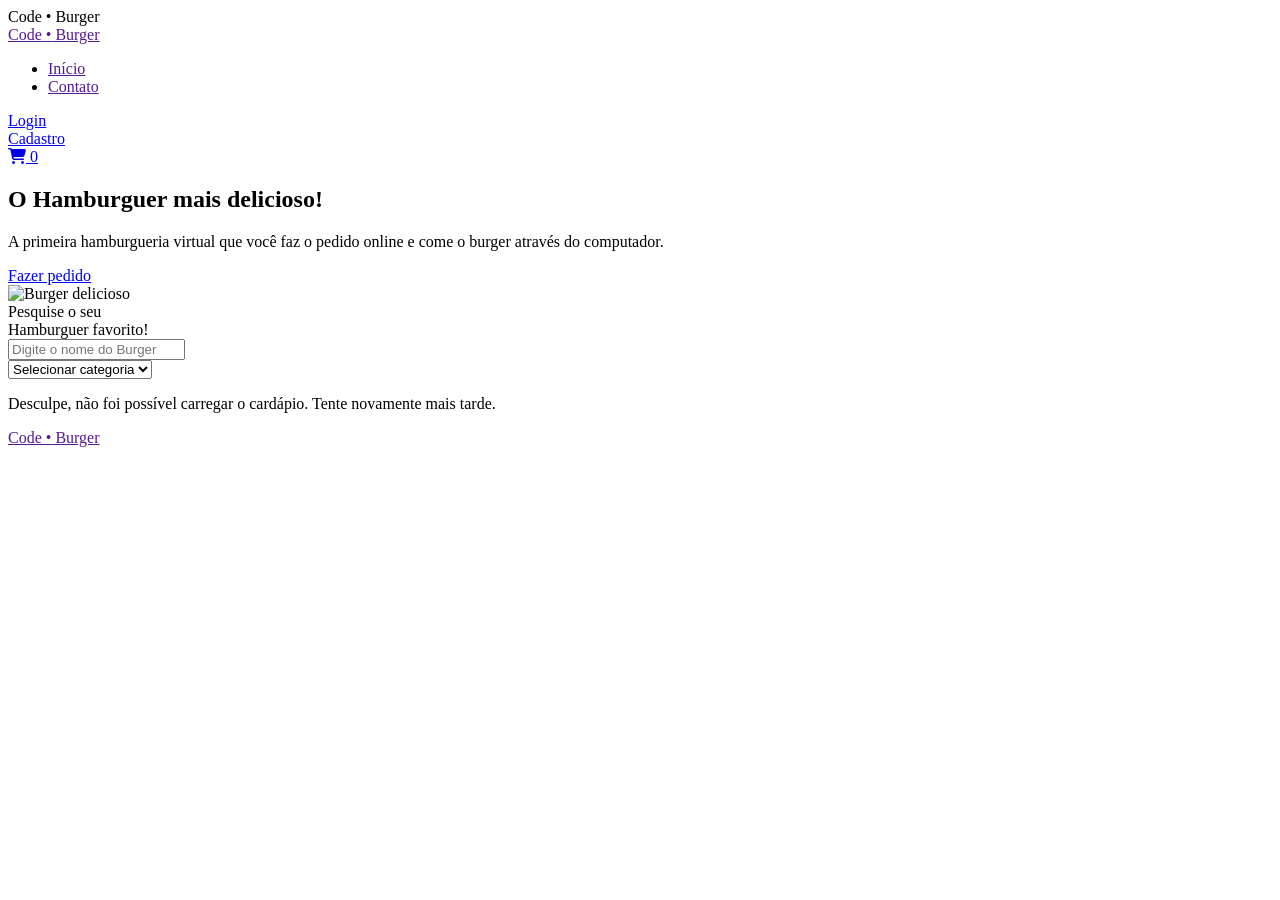
==== frontend/index.html @ fb949834 "chore: ajusta caminhos relativos do frontend e configura porta dinamica para o render" ====
<!DOCTYPE html>
<html lang="pt-br">

<head>
    <meta charset="UTF-8">
    <meta name="viewport" content="width=device-width, initial-scale=1.0">
    <link rel="shortcut icon" href="./logoicone/logo_codeburger.png" type="image/x-icon">
    <title>Code Burguer</title>
    <link rel="stylesheet" href="./css/home.css" type="text/css" />
    <link rel="stylesheet" href="https://cdnjs.cloudflare.com/ajax/libs/font-awesome/6.5.2/css/all.min.css" />
</head>

<body class="home-page">

    <div id="loading-screen">
        <div class="loading-logo">Code <span>•</span> Burger</div>
    </div>

    <header>
        <div class="container">
            <div class="logo">
                <a href="">Code <span>•</span> Burger</a>
            </div>
            <nav>
                <ul class="leftside">
                    <li><a href="">Início</a></li>
                    <li><a href="">Contato</a></li> 
                </ul>
                
                <div class="rightside">
                    <a href="./pages/login.html" class="button">Login</a>
                </div>
                <div class="rightside">
                    <a href="./pages/cadastro.html" class="button">Cadastro</a>
                </div>
                <div class="rightside">
                    <a href="./pages/carrinho.html" class="cart-icon-link">
                        <i class="fas fa-shopping-cart cart-icon"></i>
                        <span id="cart-counter" class="cart-badge">0</span>
                    </a>
                </div>
            </nav>
            <div class="menu">
                <div class="menu-icon">
                    <div></div>
                    <div></div>
                    <div></div>
                </div>
            </div>
        </div>
    </header>

    <section class="hero">
        <div class="container">
            <div class="leftside">
                <h1>O Hamburguer mais delicioso!</h1>
                <p>A primeira hamburgueria virtual que você faz o pedido online e come o burger através do computador.</p>
                <a href="#cardapio" class="button">Fazer pedido</a>
            </div>
            <div class="rightside">
                <img src="./assets/heroBurger.png" alt="Burger delicioso" />
            </div>
        </div>
    </section>

    <section class="search" id="cardapio">
        <div class="container">
            <div class="title">Pesquise o seu<br />Hamburguer favorito!</div>

            <div class="sides">
                <div class="leftside">
                    <input type="text" id="search" placeholder="Digite o nome do Burger" />
                </div>

                <div class="rightside">
                    <select onchange="filtrarPorCategoria(this.value)">
                        <option value="Burgers">Selecionar categoria</option>
                        <option value="Burgers">Burgers</option>
                        <option value="Pizza">Pizza</option>
                        <option value="Vegetariano">Vegetariano</option>
                        <option value="Kids">Kids</option>
                    </select>
                </div>
            </div>
        </div>
    </section>

    <main>
        <div class="container">
            <div class="products-grid" id="lista-lanches"></div>
        </div>
    </main>

    <footer>
        <div class="container">
            <div class="logo">
                <a href="">Code <span>•</span> Burger</a>
            </div>
        </div>
    </footer>

    <script src="./js/global.js"></script>
    <script src="./js/lanche.js" defer></script>
    <script src="./js/index.js"></script>

    <script>
        window.addEventListener('load', function() {
            const loader = document.getElementById('loading-screen');
            if(loader) {
                setTimeout(() => {
                    loader.classList.add('fade-out');
                    document.body.classList.add('loaded'); 
                }, 600);

                loader.addEventListener('transitionend', () => {
                    loader.remove();
                });
            }
        });
    </script>
</body>
</html>
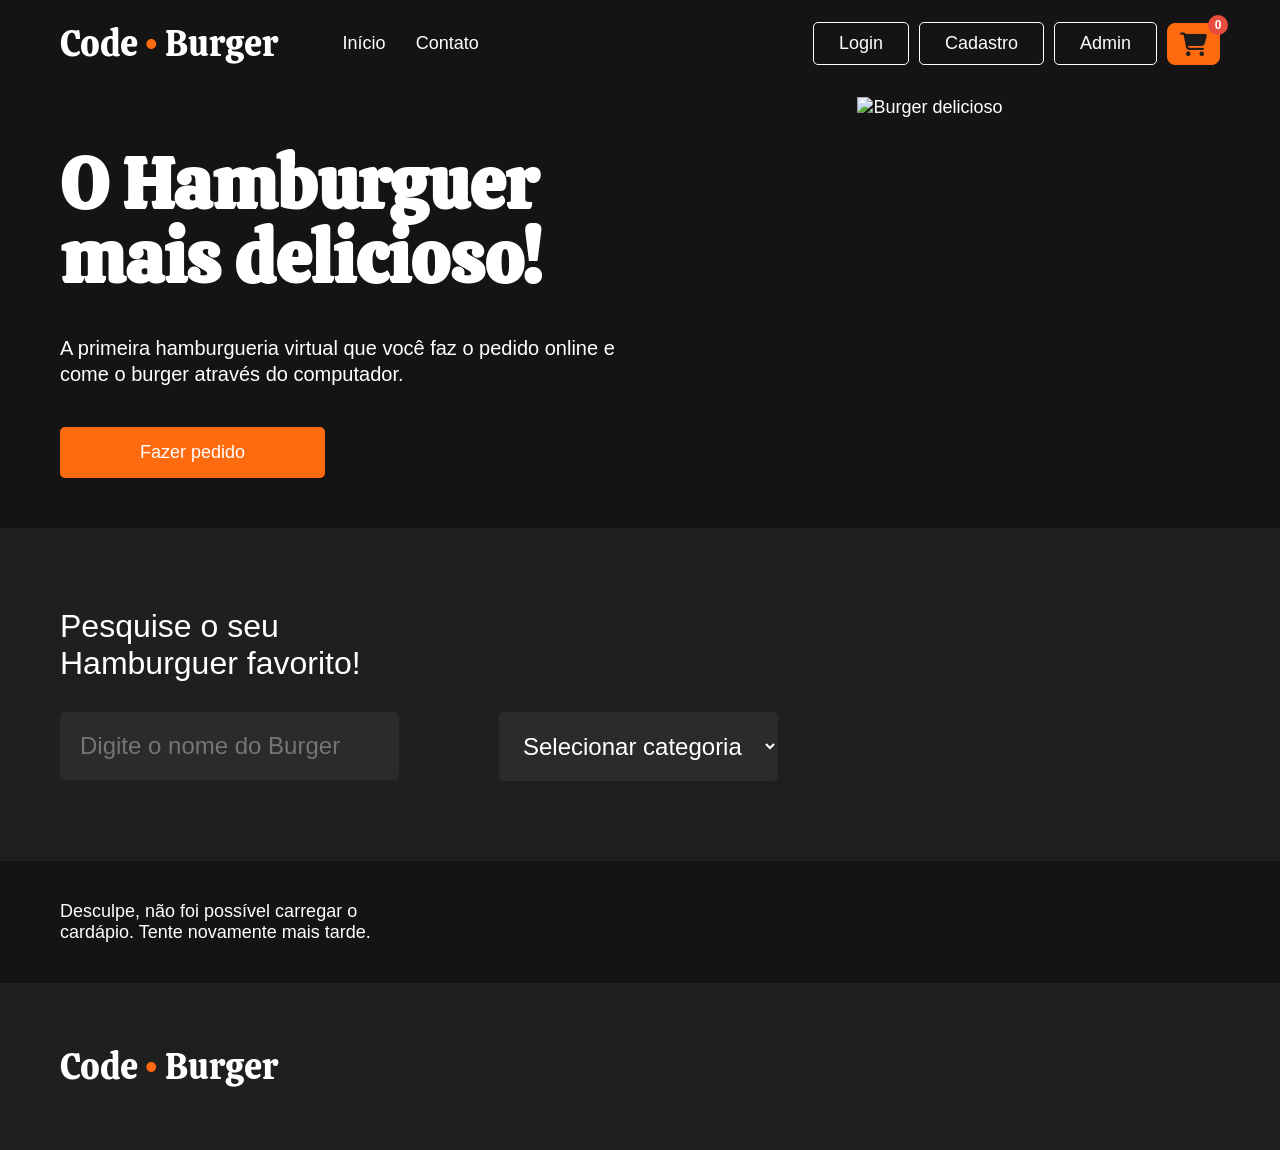
==== commit 8687cada: "feat: ajusta responsividade das telas" ====
--- a/frontend/index.html
+++ b/frontend/index.html
@@ -17,38 +17,43 @@
     </div>
 
     <header>
-        <div class="container">
-            <div class="logo">
-                <a href="">Code <span>•</span> Burger</a>
+    <div class="container">
+        <div class="logo">
+            <a href="">Code <span>•</span> Burger</a>
+        </div>
+        
+        <nav class="nav-menu" id="nav-menu">
+            <ul class="leftside">
+                <li><a href="">Início</a></li>
+                <li><a href="">Contato</a></li>
+            </ul>
+            
+            <div class="rightside">
+                <a href="./pages/login.html" class="button">Login</a>
             </div>
-            <nav>
-                <ul class="leftside">
-                    <li><a href="">Início</a></li>
-                    <li><a href="">Contato</a></li> 
-                </ul>
-                
-                <div class="rightside">
-                    <a href="./pages/login.html" class="button">Login</a>
-                </div>
-                <div class="rightside">
-                    <a href="./pages/cadastro.html" class="button">Cadastro</a>
-                </div>
-                <div class="rightside">
-                    <a href="./pages/carrinho.html" class="cart-icon-link">
-                        <i class="fas fa-shopping-cart cart-icon"></i>
-                        <span id="cart-counter" class="cart-badge">0</span>
-                    </a>
-                </div>
-            </nav>
-            <div class="menu">
-                <div class="menu-icon">
-                    <div></div>
-                    <div></div>
-                    <div></div>
-                </div>
+            <div class="rightside">
+                <a href="./pages/cadastro.html" class="button">Cadastro</a>
+            </div>
+            <div class="rightside">
+                <a href="./pages/admin.html" class="button">Admin</a>
+            </div>
+            <div class="rightside">
+                <a href="./pages/carrinho.html" class="cart-icon-link">
+                    <i class="fas fa-shopping-cart cart-icon"></i>
+                    <span id="cart-counter" class="cart-badge">0</span>
+                </a>
+            </div>
+        </nav>
+
+        <div class="menu" id="btn-menu">
+            <div class="menu-icon">
+                <div></div>
+                <div></div>
+                <div></div>
             </div>
         </div>
-    </header>
+    </div>
+</header>
 
     <section class="hero">
         <div class="container">
--- a/frontend/css/home.css
+++ b/frontend/css/home.css
@@ -0,0 +1,450 @@
+@import url('https://fonts.googleapis.com/css2?family=Calistoga&family=Inter:wght@100..900&display=swap');
+
+html {
+    scroll-behavior: smooth;
+}
+
+#cardapio {
+    scroll-margin-top: 100px;
+}
+* {
+    margin: 0;
+    padding: 0;
+    list-style: none;
+    box-sizing: border-box;
+    font-family: Arial, Helvetica, sans-serif;
+}
+
+body {
+    font-family: 'Inter';
+    font-size: 18px;
+    background-color: #141414;
+    color: #FFF;
+    overflow-x: hidden;
+}
+
+.home-page {
+    overflow-y: hidden;
+}
+
+.home-page.loaded {
+    overflow-y: auto;
+}
+
+#loading-screen {
+    position: fixed;
+    top: 0;
+    left: 0;
+    width: 100%;
+    height: 100%;
+    background-color: #141414;
+    display: flex;
+    justify-content: center;
+    align-items: center;
+    z-index: 10000;
+    transition: opacity 0.8s ease;
+}
+
+#loading-screen.fade-out {
+    opacity: 0;
+}
+
+.loading-logo {
+    font-family: 'Calistoga';
+    font-size: 60px;
+    color: #FFF;
+    animation: zoomInLogo 1s ease-out forwards;
+}
+
+.loading-logo span {
+    color: #FE6A0F;
+}
+
+@keyframes zoomInLogo {
+    from {
+        opacity: 0;
+        transform: scale(0.5);
+    }
+    to {
+        opacity: 1;
+        transform: scale(1);
+    }
+}
+
+@keyframes aparecer {
+    from {
+        opacity: 0;
+        transform: translateY(30px);
+    }
+    to {
+        opacity: 1;
+        transform: translateY(0);
+    }
+}
+
+@keyframes flutuar {
+    0% { transform: translateY(0); }
+    100% { transform: translateY(25px); }
+}
+
+.home-page .hero h1, 
+.home-page .hero p, 
+.home-page .hero .button,
+.home-page .hero .rightside img {
+    opacity: 0;
+}
+
+.home-page.loaded .hero h1 { animation: aparecer 0.8s ease-out forwards 0.2s; }
+.home-page.loaded .hero p  { animation: aparecer 0.8s ease-out forwards 0.4s; }
+.home-page.loaded .hero .button { animation: aparecer 0.8s ease-out forwards 0.6s; }
+.home-page.loaded .hero .rightside img {
+    animation: aparecer 0.8s ease-out forwards 0.8s, 
+               flutuar 2s ease-in-out infinite alternate 1.6s;
+}
+
+.container {
+    width: 100%;
+    margin: auto;
+    max-width: 1200px;
+    padding: 0px 20px;
+}
+
+.logo a {
+    font-family: 'Calistoga';
+    font-size: 36px;
+    color: #FFF;
+    text-decoration: none;
+}
+
+.logo a span {
+    color: #FE6A0F;
+}
+
+header .container {
+    display: flex;
+    align-items: center;
+    padding-top: 20px;
+    padding-bottom: 30px;
+}
+
+header nav {
+    flex: 1;
+    display: flex;
+    align-items: center;
+    justify-content: flex-end;
+}
+
+header nav .leftside {
+    display: flex;
+    margin-right: auto;
+    padding-left: 50px;
+}
+
+header nav .rightside {
+    display: flex;
+    align-items: center;
+    gap: 15px;
+    margin-left: 10px;
+}
+
+header nav li {
+    margin: 0 15px;
+}
+
+header nav li a {
+    color: #FFF;
+    text-decoration: none;
+    white-space: nowrap;
+}
+
+header nav .button {
+    display: inline-block;
+    border: 1px solid #FFF;
+    padding: 10px 25px;
+    border-radius: 5px;
+    color: #FFF;
+    text-decoration: none;
+    white-space: nowrap;
+}
+
+.hero .container {
+    display: flex;
+}
+
+.hero .leftside,
+.hero .rightside {
+    flex: 1;
+}
+
+.hero .leftside {
+    padding-bottom: 150px;
+}
+
+.hero .rightside {
+    text-align: center;
+}
+
+.hero .rightside img {
+    width: auto;
+    height: 600px;
+}
+
+.hero h1 {
+    font-family: 'Calistoga';
+    font-size: 72px;
+    line-height: 74px;
+    margin-top: 50px;
+}
+
+.hero p {
+    font-size: 20px;
+    line-height: 26px;
+    margin: 40px 0;
+}
+
+.hero .button {
+    display: inline-block;
+    background-color: #FE6A0F;
+    font-weight: 500;
+    color: #FFF;
+    padding: 15px 80px;
+    border-radius: 5px;
+    text-decoration: none;
+    transition: all 0.3s ease;
+}
+
+.hero .button:hover {
+    background-color: #e55a00; 
+    transform: scale(1.05);    
+    box-shadow: 0 10px 20px rgba(254, 106, 15, 0.3); 
+}
+
+.cart-icon-link {
+    position: relative;
+    display: inline-block;
+}
+
+.cart-badge {
+    position: absolute;
+    top: -8px;
+    right: -8px;
+    background-color: #e74c3c;
+    color: white;
+    border-radius: 50%;
+    padding: 2px 6px;
+    font-size: 12px;
+    font-weight: bold;
+    display: flex;
+    align-items: center;
+    justify-content: center;
+    min-width: 20px;
+    min-height: 20px;
+}
+
+.cart-icon {
+    font-size: 24px;
+    color: #1c1c1c;
+    background-color: #FE6A0F;
+    padding: 8px 12px;
+    border: 1px solid #FE6A0F;
+    border-radius: 8px;
+}
+
+.search {
+    background-color: #1F1F1F;
+    padding: 80px 0;
+    margin-top: -100px;
+}
+
+.search .title {
+    font-size: 32px;
+    font-weight: 500;
+}
+
+.search .sides {
+    display: flex;
+    margin-top: 30px;
+    gap: 100px;
+}
+
+.search input,
+.search select {
+    width: 100%;
+    background-color: #2B2B2B;
+    color: #FFF;
+    font-size: 24px;
+    outline: none;
+    padding: 20px;
+    border: 0;
+    border-radius: 5px;
+}
+
+.products-grid {
+    display: grid;
+    grid-template-columns: repeat(3, 1fr);
+    gap: 20px;
+    margin: 40px 0;
+}
+
+.product-item {
+    display: block;
+    border-radius: 8px;
+    overflow: hidden;
+    text-decoration: none;
+    background-color: #1F1F1F;
+}
+
+.product-item .photo {
+    background-color: #2B2B2B;
+    height: 220px;
+    display: flex;
+    align-items: center;
+    justify-content: center;
+}
+
+.product-item .photo img {
+    max-width: 80%;
+    max-height: 80%;
+    object-fit: contain;
+}
+
+.product-item .info {
+    padding: 20px;
+}
+
+.product-name {
+    font-family: 'Calistoga';
+    font-size: 28px;
+    color: #FFF;
+}
+
+.product-price {
+    font-size: 24px;
+    font-weight: bold;
+    color: #FE6A0F;
+}
+
+.product-description {
+    font-size: 13px;
+    color: #888;
+    margin-top: 8px;
+    display: -webkit-box;
+    -webkit-box-orient: vertical;
+    overflow: hidden;
+}
+
+footer {
+    background-color: #1F1F1F;
+    padding: 60px 0;
+}
+
+/* ==========================================================================
+   REGRAS DE RESPONSIVIDADE (MOBILE / APK) - COMPLETO E CORRIGIDO
+   ========================================================================== */
+
+@media (max-width: 820px) {
+    header .container {
+        display: flex !important;
+        justify-content: space-between !important;
+        align-items: center !important;
+        padding: 15px 20px !important;
+    }
+
+    /* Esconde os textos e botões do topo por padrão quando o menu NÃO está ativo */
+    header .nav-menu .leftside,
+    header .nav-menu .rightside:not(:last-child) { 
+        display: none; 
+    }
+
+    /* Configuração estrutural do NAV no mobile */
+    header .nav-menu {
+        display: none !important; /* Escondido por padrão */
+        flex-direction: column !important;
+        position: absolute !important;
+        top: 80px !important; /* Alinhado logo abaixo do topo */
+        left: 0 !important;
+        width: 100% !important;
+        background-color: #1c1c1c !important;
+        padding: 20px !important;
+        gap: 20px !important;
+        z-index: 9999 !important;
+        border-bottom: 2px solid #FE6A0F !important;
+    }
+
+    /* 🌟 QUANDO O MENU ESTIVER ATIVO: Exibe e força o comportamento vertical de tudo lá dentro */
+    header .nav-menu.active {
+        display: flex !important;
+    }
+
+    header .nav-menu.active .leftside {
+        display: flex !important;
+        flex-direction: column !important;
+        padding-left: 0 !important;
+        gap: 15px !important;
+        width: 100% !important;
+        text-align: center !important;
+    }
+
+    header .nav-menu.active .rightside:not(:last-child) {
+        display: flex !important;
+        justify-content: center !important;
+        width: 100% !important;
+        margin: 0 !important;
+    }
+
+    header .nav-menu .button {
+        width: 80% !important;
+        text-align: center !important;
+    }
+
+    /* 🛒 Mantém apenas o carrinho visível no topo direito fixo, fora do menu drop-down */
+    header .nav-menu .rightside:last-child {
+        display: flex !important;
+        position: fixed !important;
+        top: 22px !important;
+        right: 20px !important;
+        z-index: 10000 !important;
+    }
+
+    .cart-icon {
+        font-size: 20px !important;
+        padding: 6px 10px !important;
+    }
+
+    /* Exibe os três riscos do menu hambúrguer */
+    header .menu {
+        display: block !important;
+        cursor: pointer;
+        order: -1; /* Joga os três riscos para a esquerda da logo */
+    }
+
+    /* Ajustes de responsividade do Hero e Grid */
+    .hero .container { flex-direction: column; }
+    .hero .leftside { text-align: center; padding-bottom: 40px; }
+    .hero .rightside img { height: 300px; }
+    .hero h1 { font-size: 44px; }
+    .search .sides { flex-direction: column; gap: 20px; }
+    .products-grid { grid-template-columns: repeat(2, 1fr); }
+}
+
+/* ===== Regras Globais Organizadoras (Fora do Media Query) ===== */
+header {
+    position: relative;
+}
+
+header .menu {
+    display: none;
+}
+
+.menu-icon div {
+    width: 25px;
+    height: 3px;
+    background-color: white;
+    margin: 5px;
+    transition: 0.4s;
+}
+
+/* Transição para transformar os três riscos em um 'X' se usar a classe toggle-icon no JS */
+.menu.toggle-icon .menu-icon div:nth-child(1) { transform: rotate(-45deg) translate(-5px, 6px); }
+.menu.toggle-icon .menu-icon div:nth-child(2) { opacity: 0; }
+.menu.toggle-icon .menu-icon div:nth-child(3) { transform: rotate(45deg) translate(-5px, -6px); }
